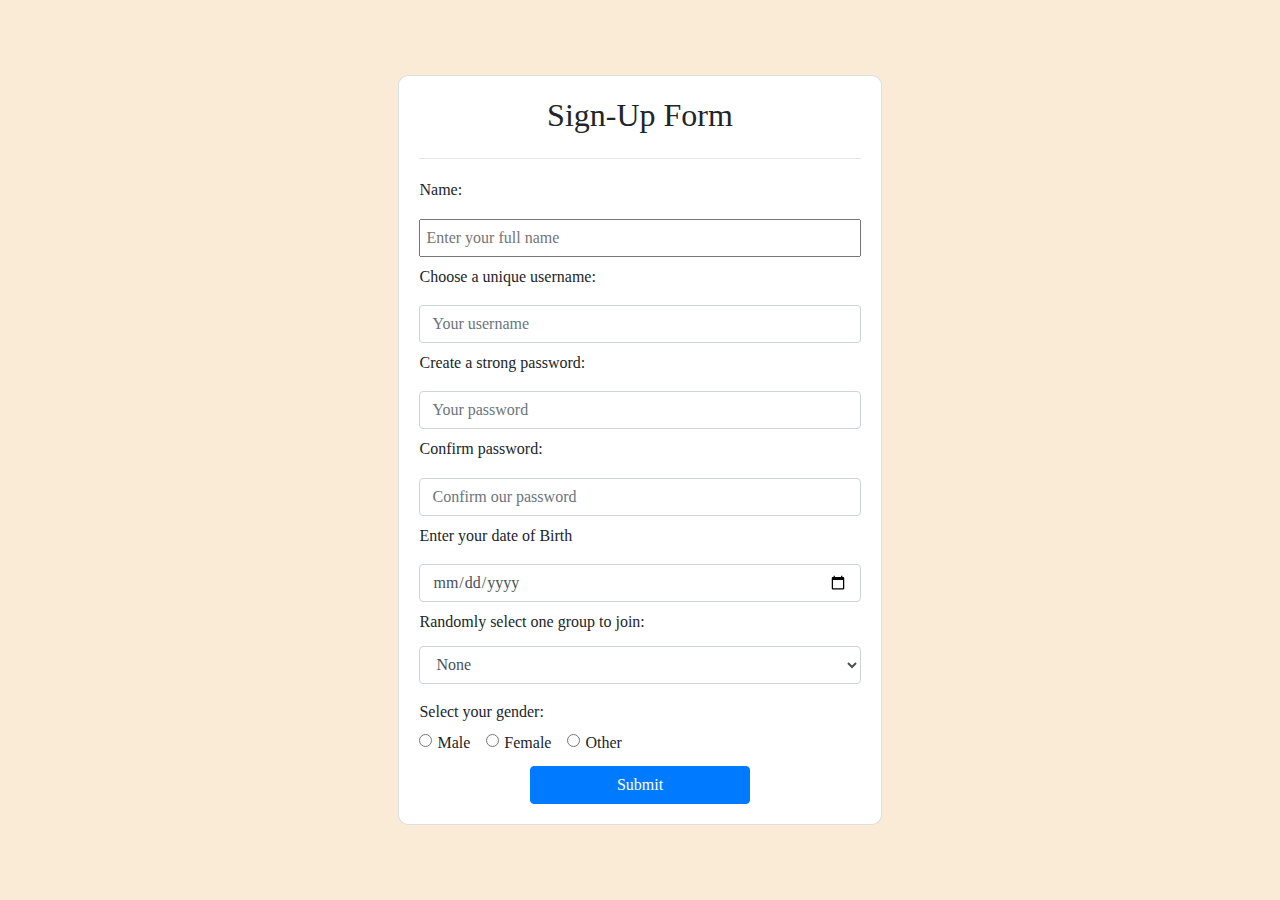
==== index.html @ f411c3da "forms with CSS and bootstrap for layout" ====
<!DOCTYPE html>
<html lang="en">

<head>
    <meta charset="UTF-8">
    <meta http-equiv="X-UA-Compatible" content="IE=edge">
    <meta name="viewport" content="width=device-width, initial-scale=1.0">
    <title>Day-01 HTML Forms</title>
    <link rel="stylesheet" href="https://cdn.jsdelivr.net/npm/bootstrap@4.3.1/dist/css/bootstrap.min.css"
        integrity="sha384-ggOyR0iXCbMQv3Xipma34MD+dH/1fQ784/j6cY/iJTQUOhcWr7x9JvoRxT2MZw1T" crossorigin="anonymous">
    <link rel="stylesheet" href="style.css">

</head>

<body>
    <div class="container">
        <div class="row">
            <div class="card">
                <h2 class="text-center">Sign-Up Form</h2>
                <hr>
                <form action="url-where-data-should-be-sent-to" class="justify-content-center">
                    <label for="fullName">Name:</label>
                    <input required type="text" name="fullName" placeholder="Enter your full name">
                    <label for="userName">Choose a unique username:</label>
                    <input required type="text" class="form-control" name="userName" placeholder="Your username">
                    <label for="password1">Create a strong password:</label>
                    <input required type="password" class="form-control" name="password1" placeholder="Your password">
                    <label for="password1">Confirm password:</label>
                    <input required type="password" class="form-control" name="password2"
                        placeholder="Confirm our password">
                    <div>
                        <label for="DoB">Enter your date of Birth</label>
                        <input required class="form-control" type="date">
                    </div>
                    <div class="mb-3" id="group">
                        <label for="group">Randomly select one group to join:</label>
                        <select name="group" class="form-control" id="group">
                            <option value="">None</option>
                            <option value="1">Group 1</option>
                            <option value="2">Group 2</option>
                            <option value="3">Group 3</option>
                            <option value="4">Group 4</option>
                        </select>
                    </div>
                    <p class="mb-1">Select your gender:</p>
                    <div class="form-check form-check-inline">
                        <input class="form-check-input" type="radio" name="inlineRadioOptions" id="radio_male"
                            value="male">
                        <label class="form-check-label" for="radio_male">Male</label>
                    </div>
                    <div class="form-check form-check-inline">
                        <input class="form-check-input" type="radio" name="inlineRadioOptions" id="radio_female"
                            value="female">
                        <label class="form-check-label" for="radio_female">Female</label>
                    </div>
                    <div class="form-check form-check-inline">
                        <input class="form-check-input" type="radio" name="inlineRadioOptions" id="radio_other"
                            value="option3">
                        <label class="form-check-label" for="radio_other">Other</label>
                    </div>
                    <br>
                    <div class="mt-2 text-center">
                        <button type="submit" class="btn btn-primary w-50" value="submit">Submit</button>
                    </div>
                </form>

            </div>
        </div>

    </div>
</body>

</html>
---- style.css ----
body {
    background-color: antiquewhite;
    background-size: cover;
    height: 100vh;
    width: 100%;
    /* font-family: cursive; */
}
.container {
    height: 100vh;
    display: flex;
    justify-content: center;
    align-items: center;
    font-family: cursive;
}

.card {
    height: auto;
    padding: 20px;
    border-radius: 10px;
}

form {
    width: 100%;
}

label {
    line-height: 1.9rem;
}

input {
    width: 100%;
    margin: 5px 0px;
    padding: 5px;
    outline: none;
}
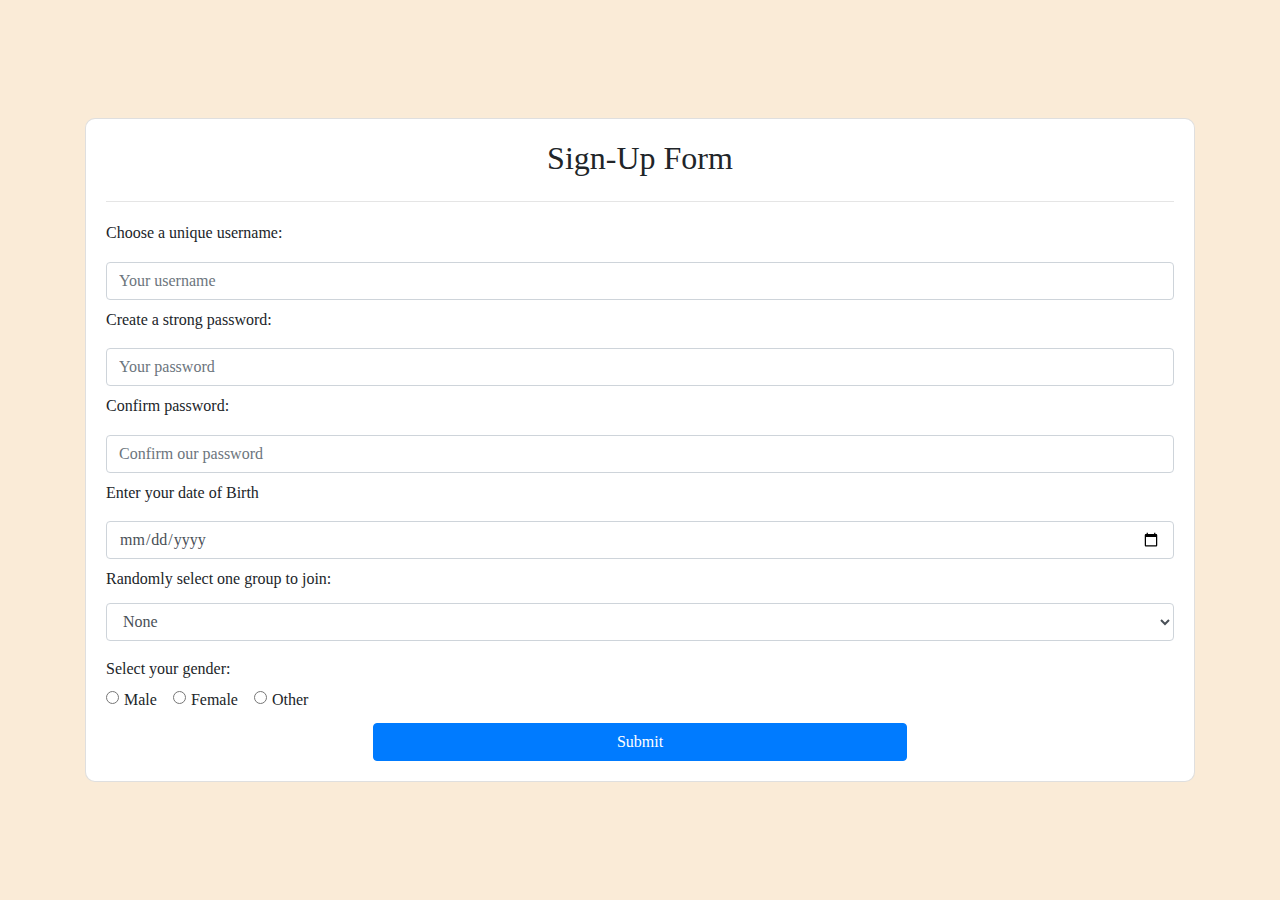
==== commit 3412ffff: "Day 2" ====
--- a/index.html
+++ b/index.html
@@ -1,73 +1,73 @@
-<!DOCTYPE html>
-<html lang="en">
-
-<head>
-    <meta charset="UTF-8">
-    <meta http-equiv="X-UA-Compatible" content="IE=edge">
-    <meta name="viewport" content="width=device-width, initial-scale=1.0">
-    <title>Day-01 HTML Forms</title>
-    <link rel="stylesheet" href="https://cdn.jsdelivr.net/npm/bootstrap@4.3.1/dist/css/bootstrap.min.css"
-        integrity="sha384-ggOyR0iXCbMQv3Xipma34MD+dH/1fQ784/j6cY/iJTQUOhcWr7x9JvoRxT2MZw1T" crossorigin="anonymous">
-    <link rel="stylesheet" href="style.css">
-
-</head>
-
-<body>
-    <div class="container">
-        <div class="row">
-            <div class="card">
-                <h2 class="text-center">Sign-Up Form</h2>
-                <hr>
-                <form action="url-where-data-should-be-sent-to" class="justify-content-center">
-                    <label for="fullName">Name:</label>
-                    <input required type="text" name="fullName" placeholder="Enter your full name">
-                    <label for="userName">Choose a unique username:</label>
-                    <input required type="text" class="form-control" name="userName" placeholder="Your username">
-                    <label for="password1">Create a strong password:</label>
-                    <input required type="password" class="form-control" name="password1" placeholder="Your password">
-                    <label for="password1">Confirm password:</label>
-                    <input required type="password" class="form-control" name="password2"
-                        placeholder="Confirm our password">
-                    <div>
-                        <label for="DoB">Enter your date of Birth</label>
-                        <input required class="form-control" type="date">
-                    </div>
-                    <div class="mb-3" id="group">
-                        <label for="group">Randomly select one group to join:</label>
-                        <select name="group" class="form-control" id="group">
-                            <option value="">None</option>
-                            <option value="1">Group 1</option>
-                            <option value="2">Group 2</option>
-                            <option value="3">Group 3</option>
-                            <option value="4">Group 4</option>
-                        </select>
-                    </div>
-                    <p class="mb-1">Select your gender:</p>
-                    <div class="form-check form-check-inline">
-                        <input class="form-check-input" type="radio" name="inlineRadioOptions" id="radio_male"
-                            value="male">
-                        <label class="form-check-label" for="radio_male">Male</label>
-                    </div>
-                    <div class="form-check form-check-inline">
-                        <input class="form-check-input" type="radio" name="inlineRadioOptions" id="radio_female"
-                            value="female">
-                        <label class="form-check-label" for="radio_female">Female</label>
-                    </div>
-                    <div class="form-check form-check-inline">
-                        <input class="form-check-input" type="radio" name="inlineRadioOptions" id="radio_other"
-                            value="option3">
-                        <label class="form-check-label" for="radio_other">Other</label>
-                    </div>
-                    <br>
-                    <div class="mt-2 text-center">
-                        <button type="submit" class="btn btn-primary w-50" value="submit">Submit</button>
-                    </div>
-                </form>
-
-            </div>
-        </div>
-
-    </div>
-</body>
-
+<!DOCTYPE html>
+<html lang="en">
+
+<head>
+    <meta charset="UTF-8">
+    <meta http-equiv="X-UA-Compatible" content="IE=edge">
+    <meta name="viewport" content="width=device-width, initial-scale=1.0">
+    <title>Day-01 HTML Forms</title>
+    <link rel="stylesheet" href="https://cdn.jsdelivr.net/npm/bootstrap@4.3.1/dist/css/bootstrap.min.css"
+        integrity="sha384-ggOyR0iXCbMQv3Xipma34MD+dH/1fQ784/j6cY/iJTQUOhcWr7x9JvoRxT2MZw1T" crossorigin="anonymous">
+    <link rel="stylesheet" href="style.css">
+
+</head>
+
+<body>
+    <div class="container">
+        <div class="row w-100">
+            <div class="card">
+                <h2 class="text-center">Sign-Up Form</h2>
+                <hr>
+                <form action="url-where-data-should-be-sent-to" class="justify-content-center">
+                    <!-- <label for="fullName">Name:</label>
+                    <input required type="text" name="fullName" placeholder="Enter your full name"> -->
+                    <label for="userName">Choose a unique username:</label>
+                    <input required type="text" class="form-control" name="userName" placeholder="Your username">
+                    <label for="password1">Create a strong password:</label>
+                    <input required type="password" class="form-control" name="password1" placeholder="Your password">
+                    <label for="password1">Confirm password:</label>
+                    <input required type="password" class="form-control" name="password2"
+                        placeholder="Confirm our password">
+                    <div>
+                        <label for="DoB">Enter your date of Birth</label>
+                        <input required class="form-control" type="date">
+                    </div>
+                    <div class="mb-3" id="group">
+                        <label for="group">Randomly select one group to join:</label>
+                        <select name="group" class="form-control" id="group">
+                            <option value="">None</option>
+                            <option value="1">Group 1</option>
+                            <option value="2">Group 2</option>
+                            <option value="3">Group 3</option>
+                            <option value="4">Group 4</option>
+                        </select>
+                    </div>
+                    <p class="mb-1">Select your gender:</p>
+                    <div class="form-check form-check-inline">
+                        <input class="form-check-input" type="radio" name="inlineRadioOptions" id="radio_male"
+                            value="male">
+                        <label class="form-check-label" for="radio_male">Male</label>
+                    </div>
+                    <div class="form-check form-check-inline">
+                        <input class="form-check-input" type="radio" name="inlineRadioOptions" id="radio_female"
+                            value="female">
+                        <label class="form-check-label" for="radio_female">Female</label>
+                    </div>
+                    <div class="form-check form-check-inline">
+                        <input class="form-check-input" type="radio" name="inlineRadioOptions" id="radio_other"
+                            value="option3">
+                        <label class="form-check-label" for="radio_other">Other</label>
+                    </div>
+                    <br>
+                    <div class="mt-2 text-center">
+                        <button type="submit" class="btn btn-primary w-50" value="submit">Submit</button>
+                    </div>
+                </form>
+
+            </div>
+        </div>
+
+    </div>
+</body>
+
 </html>--- a/style.css
+++ b/style.css
@@ -1,35 +1,35 @@
-body {
-    background-color: antiquewhite;
-    background-size: cover;
-    height: 100vh;
-    width: 100%;
-    /* font-family: cursive; */
-}
-.container {
-    height: 100vh;
-    display: flex;
-    justify-content: center;
-    align-items: center;
-    font-family: cursive;
-}
-
-.card {
-    height: auto;
-    padding: 20px;
-    border-radius: 10px;
-}
-
-form {
-    width: 100%;
-}
-
-label {
-    line-height: 1.9rem;
-}
-
-input {
-    width: 100%;
-    margin: 5px 0px;
-    padding: 5px;
-    outline: none;
+body {
+    background-color: antiquewhite;
+    background-size: cover;
+    height: 100vh;
+    width: 100%;
+}
+.container {
+    height: 100%;
+    display: flex;
+    justify-content: center;
+    align-items: center;
+    font-family: cursive;
+}
+
+.card {
+    width: 100%;
+    height: auto;
+    padding: 20px;
+    border-radius: 10px;
+}
+
+form {
+    width: 100%;
+}
+
+label {
+    line-height: 1.9rem;
+}
+
+input {
+    width: 100%;
+    margin: 5px 0px;
+    padding: 5px;
+    outline: none;
 }